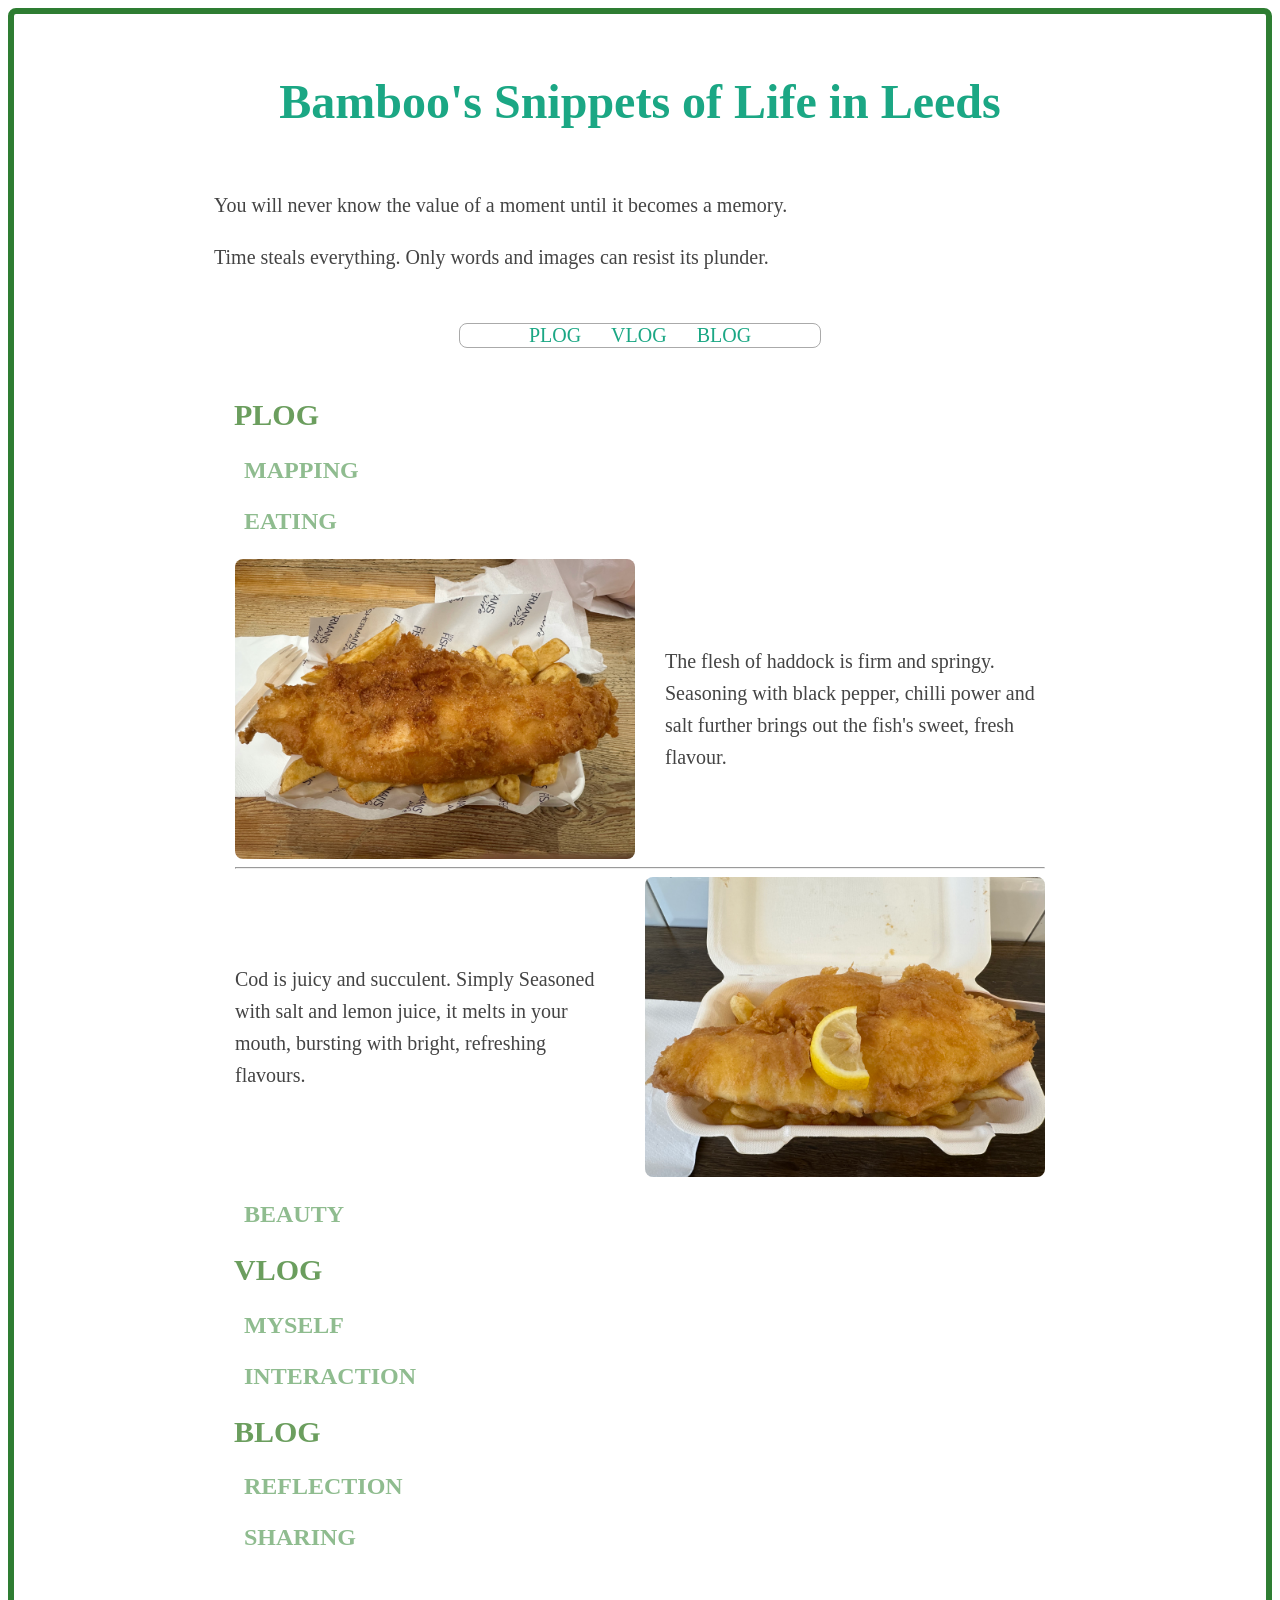
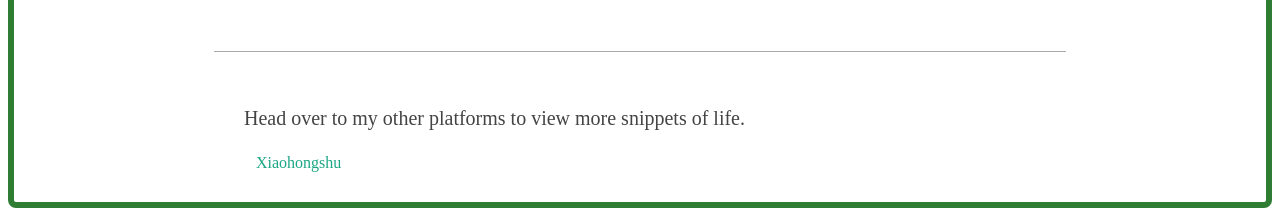
==== index.html @ 2419b6b5 "Add files via upload" ====
<!doctype html>
<html>
<head>
 <title> Bamboo's Snippets of Life </title>
<link href="style.css" rel="stylesheet" type="text/css" />
</head>
<body>
<div class="container">
    <h1>Bamboo's Snippets of Life in Leeds</h1>
     <p class="introduction">You will never know the value of a moment until it becomes a memory.</p>
     <p class="introduction">Time steals everything. Only words and images can resist its plunder.</p>
    <div class="nav">
        <a href="#plog">PLOG</a>
        <a href="#vlog">VLOG</a>
        <a href="#blog">BLOG</a>
    </div>
    <div class="content">
     <h2>PLOG</h2>
      <h3>MAPPING</h3>
      <h3>EATING</h3>
      <div class="plog-list">
       <div class="img-text-box">
        <img src="Haddock and Chips.jpg" alt="">
        <p>The flesh of haddock is firm and springy. Seasoning with black pepper, chilli power and salt further brings out the fish's sweet, fresh flavour.</p>
       </div>
       <hr>
       <div class="img-text-box">
        <img src="Cod and Chips.jpg" alt="">
        <p>Cod is juicy and succulent. Simply Seasoned with salt and lemon juice, it melts in your mouth, bursting with bright, refreshing flavours.</p>
       </div>
      </div>  
     <h3>BEAUTY</h3>
     <h2>VLOG</h2>
     <h3>MYSELF</h3>
     <h3>INTERACTION</h3>
     <h2>BLOG</h2>
     <h3>REFLECTION</h3>
     <h3>SHARING</h3>
    </div>
    <footer>
        <p>Head over to my other platforms to view more snippets of life.</p>
        <a href="https://xhslink.cn/o/ANRfArVE69z " target="_blank">Xiaohongshu</a>
    </footer>
</div>
</body>
</html>
---- style.css ----
.container {
    max-width: 860px;
    margin: 0 auto;
    padding: 0 200px;
    border: 6px solid #2e7d32;
    border-radius: 8px;
}
h1 {
    font-size: 48px;
    color: #1BA784;
    font-weight: bold;
    text-align: center;
    margin: 60px;
}
.nav {
    display: flex;
    gap: 30px;
    max-width: 360px;
    margin: 50px auto;
    border: 1px solid #aaaaaa;
    border-radius: 8px;
    justify-content: center;
}
.nav a {
    text-decoration: none;
    color: #1BA784;
    font-size: 20px;
}
.nav a:hover {
    color: #3d522c;
}
h2 {
    font-size: 30px;
    color: #6b9e5e;
    padding-left: 20px;
}
h3 {
    font-size: 24px;
    color: #8fbc8f;
    padding-left: 30px;
}
p {
    font-size: 20px;
    line-height: 1.6;
    color: #444444;
}
.plog-list {
    max-width: 810px;
    margin: 0 auto;
}
.img-text-box {
    display: flex;
    gap: 30px;
    align-items: center;
}
.img-text-box:nth-of-type(odd) {
    flex-direction: row;
}
.img-text-box:nth-of-type(even) {
    flex-direction: row-reverse;
}
.img-text-box img {
    width: 400px;
    height: 300px;
    object-fit: cover;
    border-radius: 8px;
}
.img-text-box p {
    max-width: 400px;
}
footer {
    margin-top: 100px;
    padding: 30px;
    border-top: 1px solid #aaaaaa;
}
footer a {
    margin: 0 12px;
    color: #1BA784;
    text-decoration: none;
}
footer a:hover {
    color: #3d522c;
}
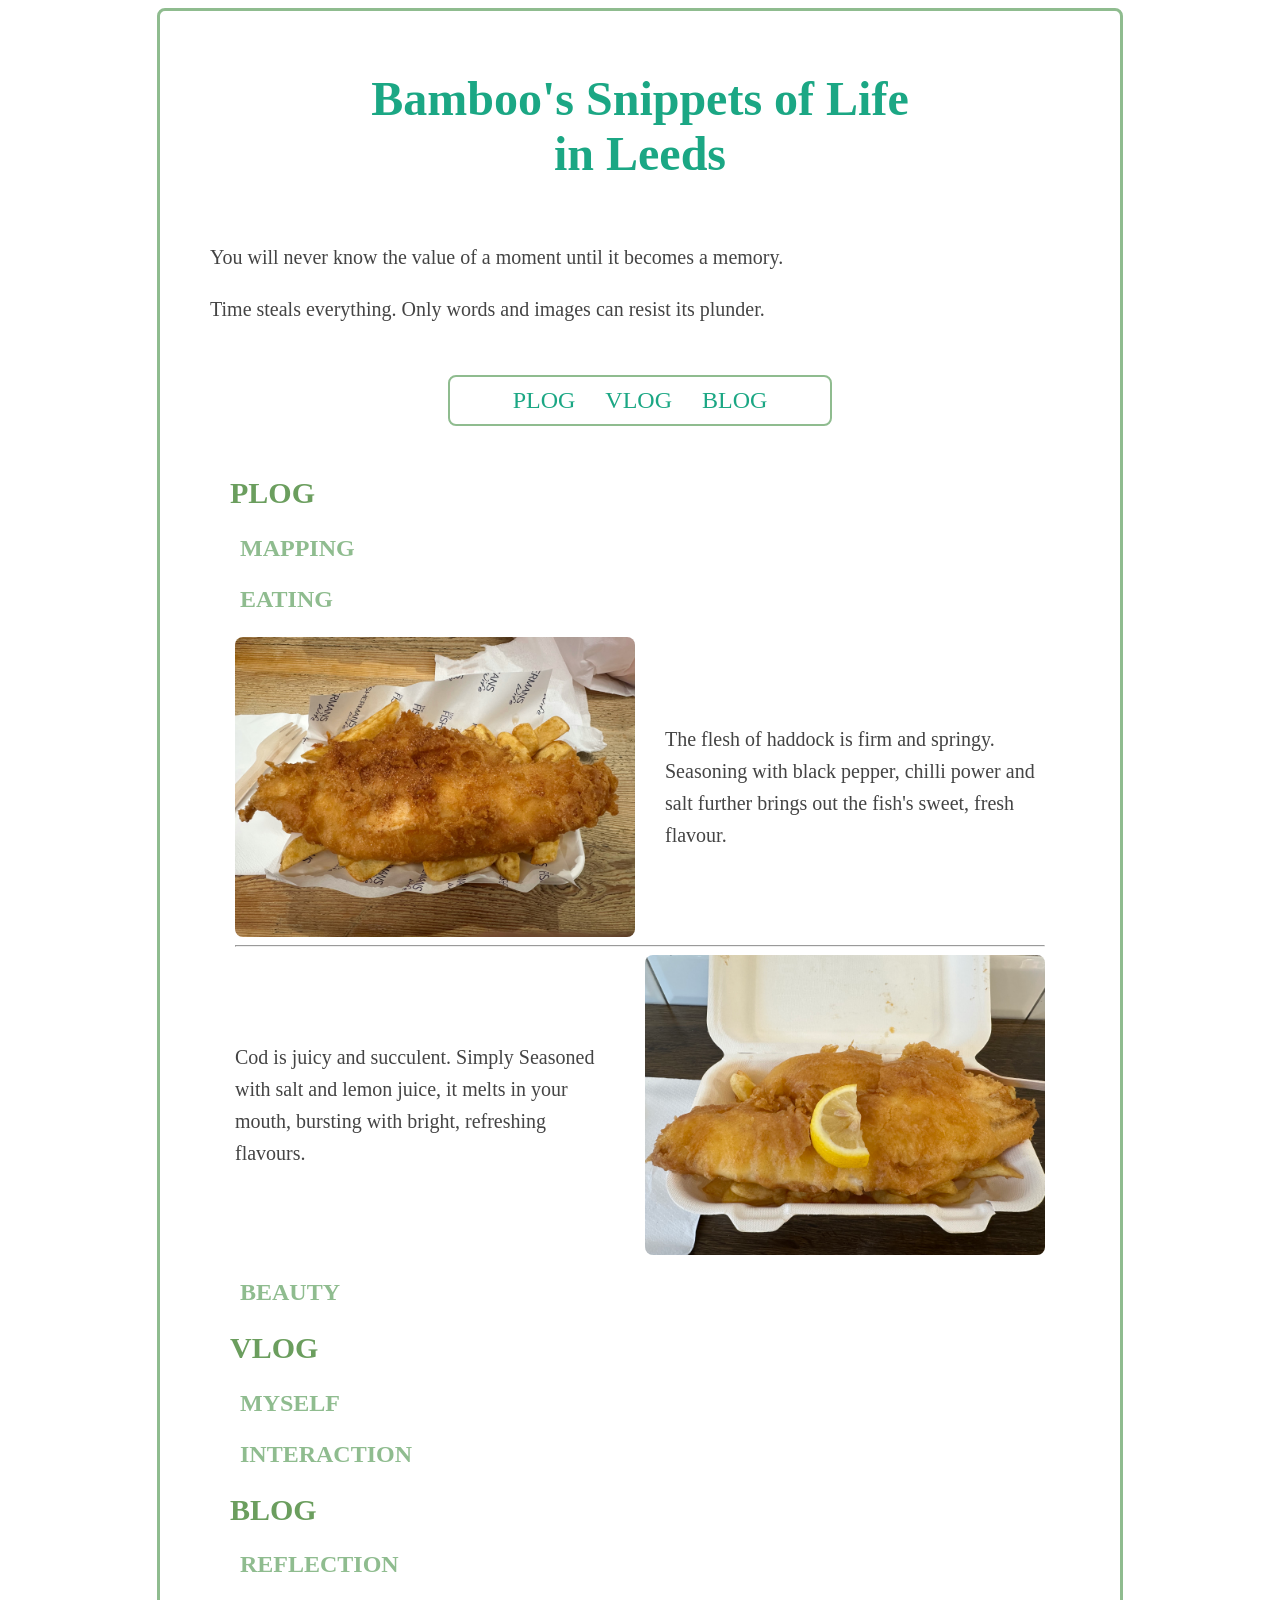
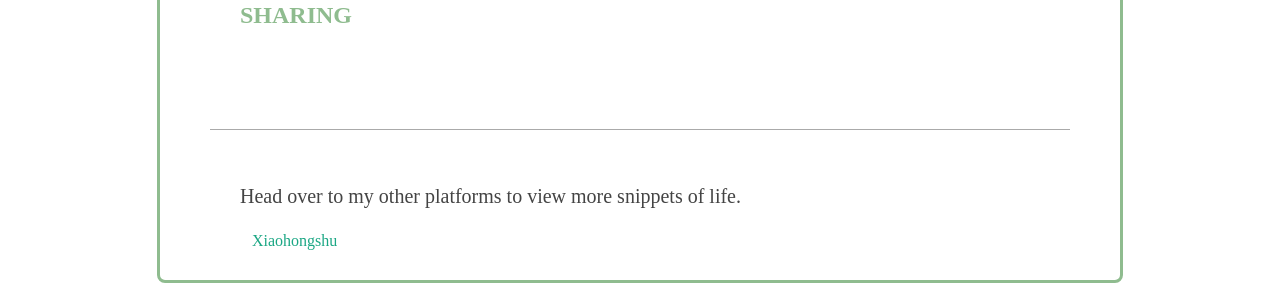
==== commit 5333ec31: "Add files via upload" ====
--- a/index.html
+++ b/index.html
@@ -6,7 +6,8 @@
 </head>
 <body>
 <div class="container">
-    <h1>Bamboo's Snippets of Life in Leeds</h1>
+    <h1>Bamboo's Snippets of Life
+        <br> in Leeds</h1>
      <p class="introduction">You will never know the value of a moment until it becomes a memory.</p>
      <p class="introduction">Time steals everything. Only words and images can resist its plunder.</p>
     <div class="nav">
@@ -15,7 +16,7 @@
         <a href="#blog">BLOG</a>
     </div>
     <div class="content">
-     <h2>PLOG</h2>
+     <h2 id="plog">PLOG</h2>
       <h3>MAPPING</h3>
       <h3>EATING</h3>
       <div class="plog-list">
@@ -30,10 +31,10 @@
        </div>
       </div>  
      <h3>BEAUTY</h3>
-     <h2>VLOG</h2>
+     <h2 id="vlog">VLOG</h2>
      <h3>MYSELF</h3>
      <h3>INTERACTION</h3>
-     <h2>BLOG</h2>
+     <h2 id="blog">BLOG</h2>
      <h3>REFLECTION</h3>
      <h3>SHARING</h3>
     </div>
--- a/style.css
+++ b/style.css
@@ -1,8 +1,8 @@
 .container {
     max-width: 860px;
     margin: 0 auto;
-    padding: 0 200px;
-    border: 6px solid #2e7d32;
+    padding: 0 50px;
+    border: 3px solid #8fbc8f;
     border-radius: 8px;
 }
 h1 {
@@ -17,17 +17,18 @@
     gap: 30px;
     max-width: 360px;
     margin: 50px auto;
-    border: 1px solid #aaaaaa;
+    border: 2px solid #8fbc8f;
     border-radius: 8px;
     justify-content: center;
+    padding: 10px;
 }
 .nav a {
     text-decoration: none;
     color: #1BA784;
-    font-size: 20px;
+    font-size: 24px;
 }
 .nav a:hover {
-    color: #3d522c;
+    color: #2e7d32;
 }
 h2 {
     font-size: 30px;
@@ -79,5 +80,5 @@
     text-decoration: none;
 }
 footer a:hover {
-    color: #3d522c;
+    color: #2e7d32;
 }
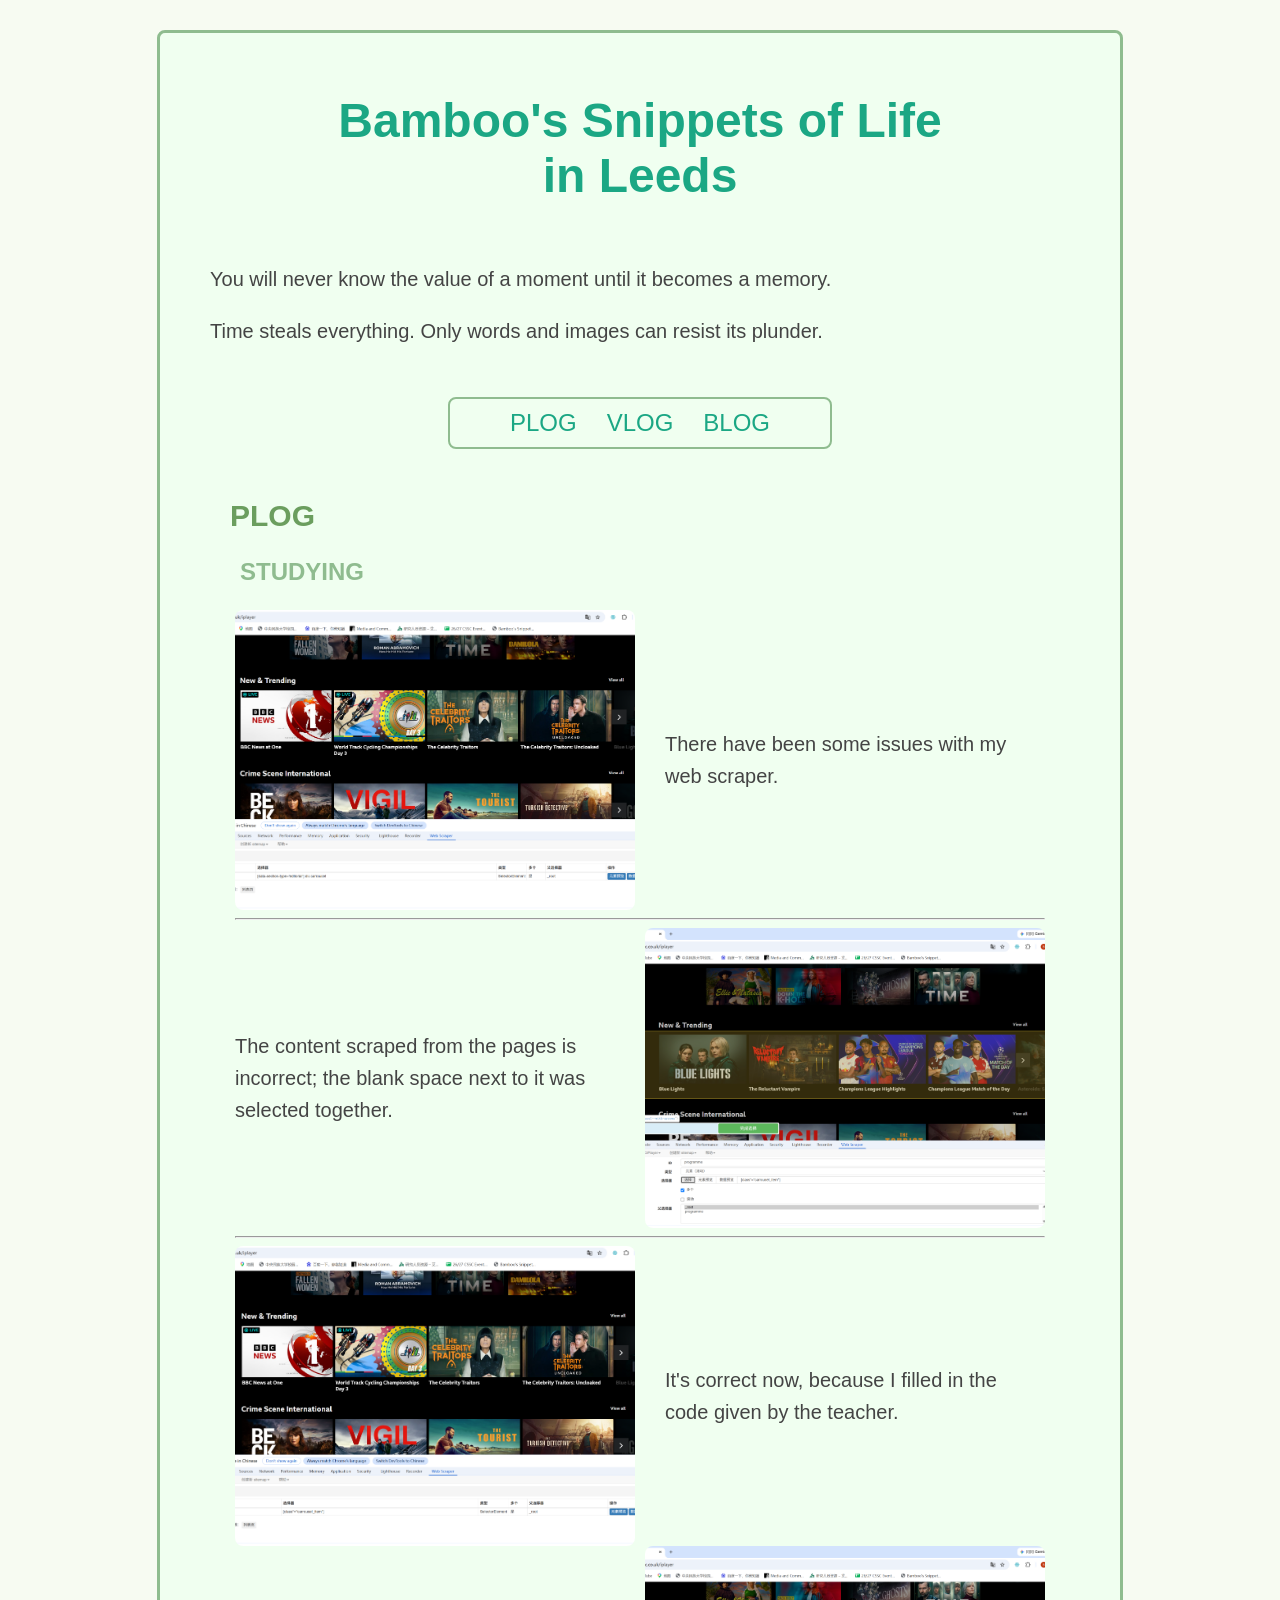
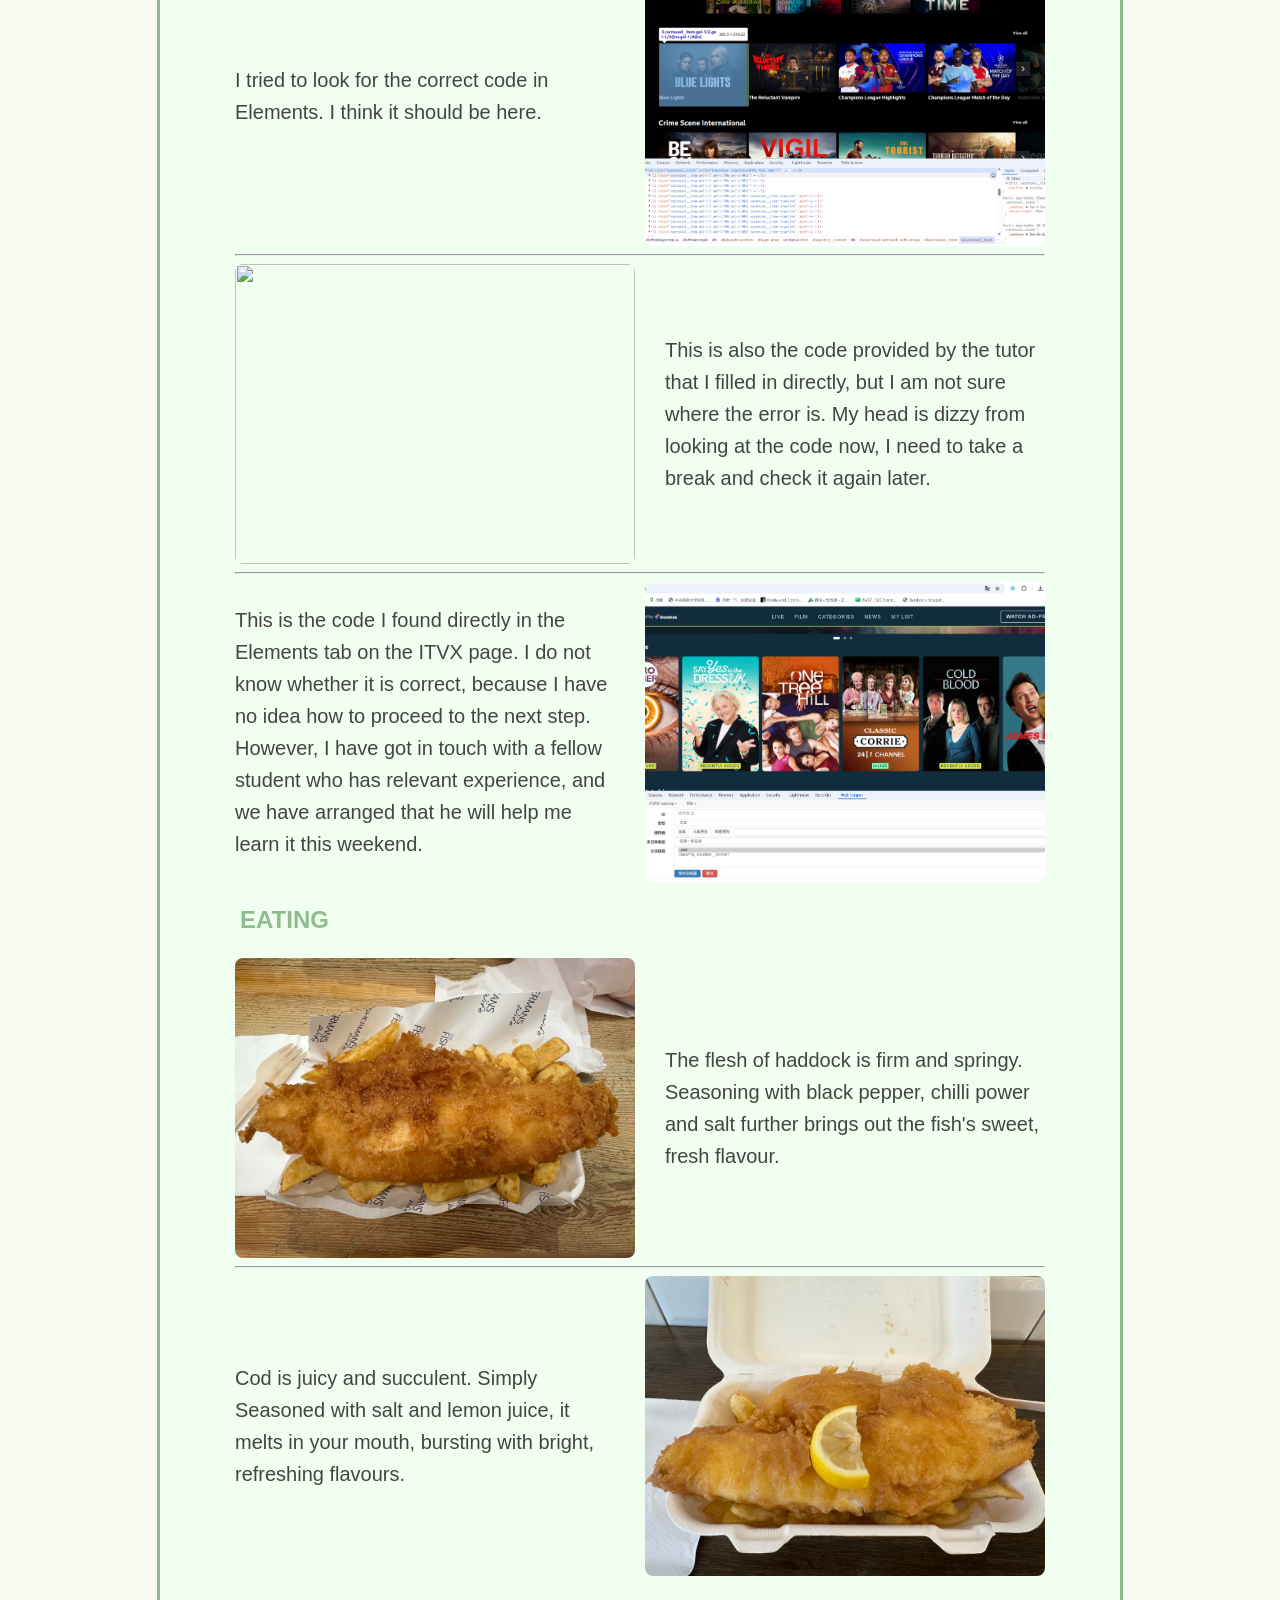
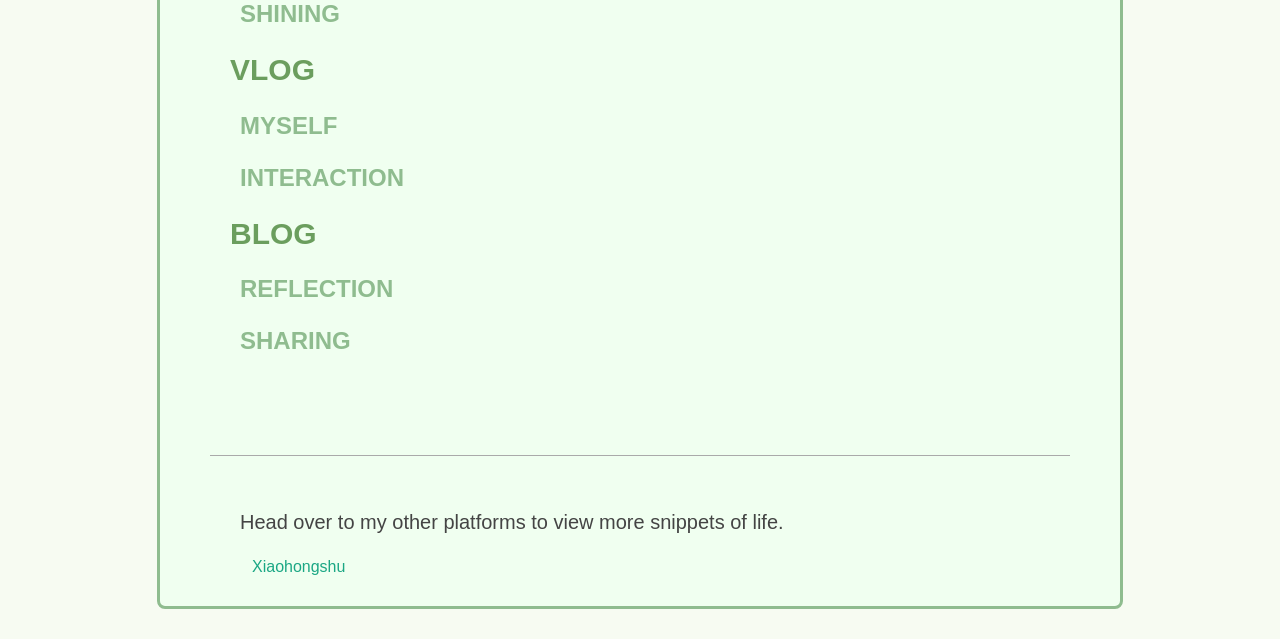
==== commit 8a0a8cae: "Add files via upload" ====
--- a/index.html
+++ b/index.html
@@ -17,7 +17,37 @@
     </div>
     <div class="content">
      <h2 id="plog">PLOG</h2>
-      <h3>MAPPING</h3>
+      <h3>STUDYING</h3>
+      <div class="plog-list">
+       <div class="img-text-box">
+        <img src="screenshot1.png" alt="">
+        <p>There have been some issues with my web scraper.</p>
+       </div>
+       <hr>
+       <div class="img-text-box">
+        <img src="screenshot2.png" alt="">
+        <p>The content scraped from the pages is incorrect; the blank space next to it was selected together.</p>
+       </div>
+       <hr>
+         <div class="img-text-box">
+          <img src="screenshot3.png" alt="">
+          <p>It's correct now, because I filled in the code given by the teacher.</p>
+         </div>
+         <div class="img-text-box">
+          <img src="screenshot4.png" alt="">
+          <p>I tried to look for the correct code in Elements. I think it should be here.</p>
+         </div>
+         <hr>
+         <div class="img-text-box">
+          <img src="screenshot5.png" alt="">
+          <p>This is also the code provided by the tutor that I filled in directly, but I am not sure where the error is. My head is dizzy from looking at the code now, I need to take a break and check it again later.</p>
+         </div>
+         <hr>
+         <div class="img-text-box">
+          <img src="screenshot6.png" alt="">
+          <p>This is the code I found directly in the Elements tab on the ITVX page. I do not know whether it is correct, because I have no idea how to proceed to the next step. However, I have got in touch with a fellow student who has relevant experience, and we have arranged that he will help me learn it this weekend.</p>
+         </div>
+      </div>
       <h3>EATING</h3>
       <div class="plog-list">
        <div class="img-text-box">
@@ -30,7 +60,7 @@
         <p>Cod is juicy and succulent. Simply Seasoned with salt and lemon juice, it melts in your mouth, bursting with bright, refreshing flavours.</p>
        </div>
       </div>  
-     <h3>BEAUTY</h3>
+     <h3>SHINING</h3>
      <h2 id="vlog">VLOG</h2>
      <h3>MYSELF</h3>
      <h3>INTERACTION</h3>
--- a/style.css
+++ b/style.css
@@ -1,9 +1,16 @@
+body {
+    font-family: Arial, sans-serif;
+    background-color: #f7fbf2;
+    margin: 50;
+    padding: 0;
+}
 .container {
     max-width: 860px;
-    margin: 0 auto;
+    margin: 30px auto;
     padding: 0 50px;
     border: 3px solid #8fbc8f;
     border-radius: 8px;
+    background-color: #f0fff0;
 }
 h1 {
     font-size: 48px;
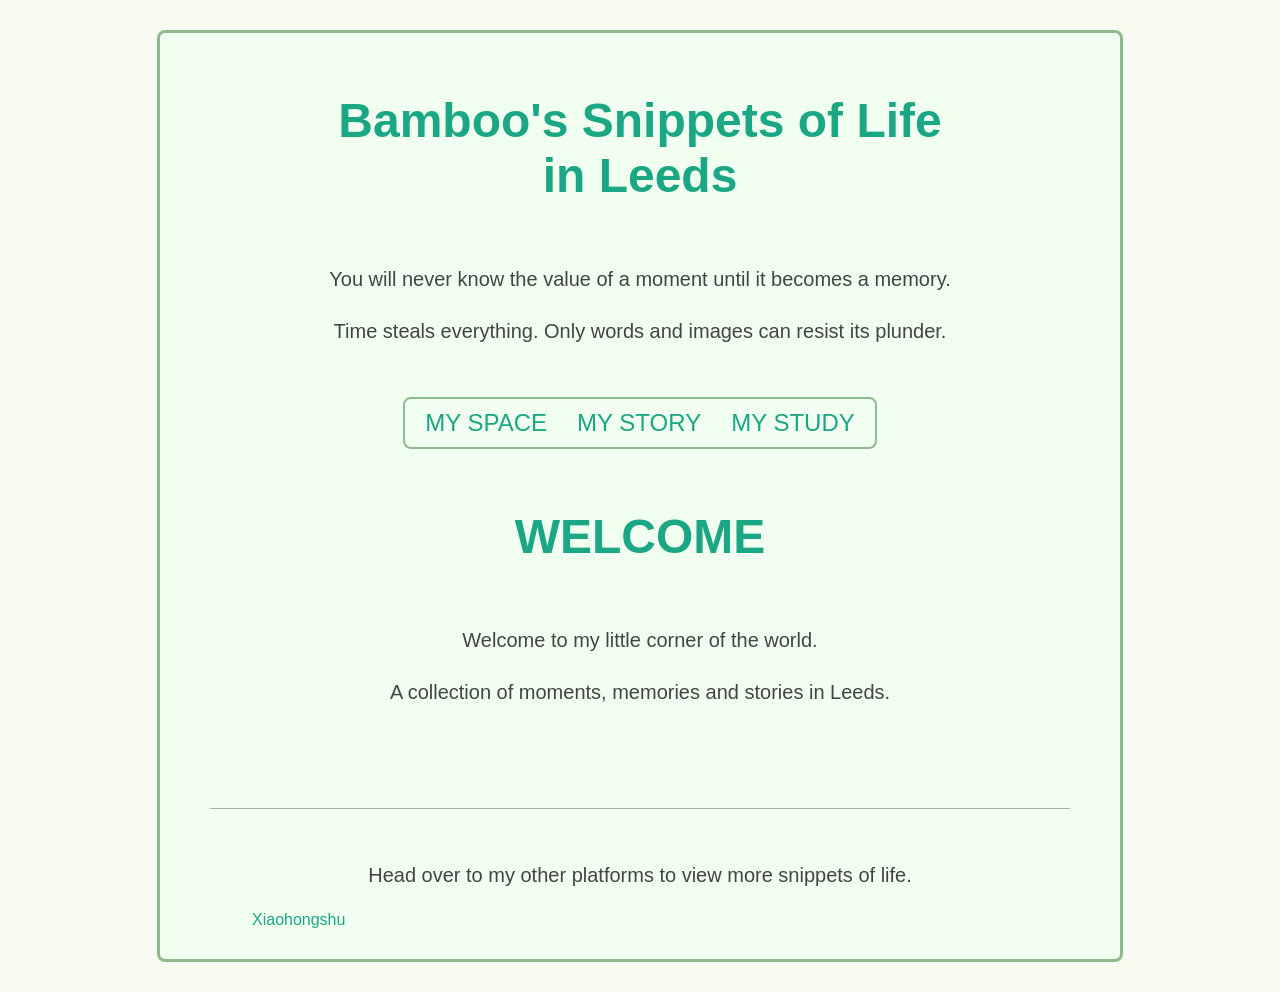
==== commit 0f5d156c: "Add files via upload" ====
--- a/index.html
+++ b/index.html
@@ -1,77 +1,37 @@
 <!doctype html>
-<html>
+<html lang="en">
+
 <head>
+    <meta charset="UTF-8">
+    <meta name="viewport" content="width=device-width, initial-scale=1.0">
+
  <title> Bamboo's Snippets of Life </title>
+
 <link href="style.css" rel="stylesheet" type="text/css" />
 </head>
+
 <body>
-<div class="container">
-    <h1>Bamboo's Snippets of Life
+  <div class="container">
+        <h1>Bamboo's Snippets of Life
         <br> in Leeds</h1>
-     <p class="introduction">You will never know the value of a moment until it becomes a memory.</p>
-     <p class="introduction">Time steals everything. Only words and images can resist its plunder.</p>
-    <div class="nav">
-        <a href="#plog">PLOG</a>
-        <a href="#vlog">VLOG</a>
-        <a href="#blog">BLOG</a>
+            <p class="introduction">You will never know the value of a moment until it becomes a memory.</p>
+            <p class="introduction">Time steals everything. Only words and images can resist its plunder.</p>
+    
+     <div class="nav">
+        <a href="index.html">MY SPACE</a>
+        <a href="my story.html">MY STORY</a>
+        <a href="my study.html">MY STUDY</a>
     </div>
-    <div class="content">
-     <h2 id="plog">PLOG</h2>
-      <h3>STUDYING</h3>
-      <div class="plog-list">
-       <div class="img-text-box">
-        <img src="screenshot1.png" alt="">
-        <p>There have been some issues with my web scraper.</p>
-       </div>
-       <hr>
-       <div class="img-text-box">
-        <img src="screenshot2.png" alt="">
-        <p>The content scraped from the pages is incorrect; the blank space next to it was selected together.</p>
-       </div>
-       <hr>
-         <div class="img-text-box">
-          <img src="screenshot3.png" alt="">
-          <p>It's correct now, because I filled in the code given by the teacher.</p>
-         </div>
-         <div class="img-text-box">
-          <img src="screenshot4.png" alt="">
-          <p>I tried to look for the correct code in Elements. I think it should be here.</p>
-         </div>
-         <hr>
-         <div class="img-text-box">
-          <img src="screenshot5.png" alt="">
-          <p>This is also the code provided by the tutor that I filled in directly, but I am not sure where the error is. My head is dizzy from looking at the code now, I need to take a break and check it again later.</p>
-         </div>
-         <hr>
-         <div class="img-text-box">
-          <img src="screenshot6.png" alt="">
-          <p>This is the code I found directly in the Elements tab on the ITVX page. I do not know whether it is correct, because I have no idea how to proceed to the next step. However, I have got in touch with a fellow student who has relevant experience, and we have arranged that he will help me learn it this weekend.</p>
-         </div>
-      </div>
-      <h3>EATING</h3>
-      <div class="plog-list">
-       <div class="img-text-box">
-        <img src="Haddock and Chips.jpg" alt="">
-        <p>The flesh of haddock is firm and springy. Seasoning with black pepper, chilli power and salt further brings out the fish's sweet, fresh flavour.</p>
-       </div>
-       <hr>
-       <div class="img-text-box">
-        <img src="Cod and Chips.jpg" alt="">
-        <p>Cod is juicy and succulent. Simply Seasoned with salt and lemon juice, it melts in your mouth, bursting with bright, refreshing flavours.</p>
-       </div>
-      </div>  
-     <h3>SHINING</h3>
-     <h2 id="vlog">VLOG</h2>
-     <h3>MYSELF</h3>
-     <h3>INTERACTION</h3>
-     <h2 id="blog">BLOG</h2>
-     <h3>REFLECTION</h3>
-     <h3>SHARING</h3>
+
+    <div class="welcome">
+        <h1>WELCOME</h1>
+        <p>Welcome to my little corner of the world.</p>
+        <p>A collection of moments, memories and stories in Leeds.</p>
     </div>
     <footer>
         <p>Head over to my other platforms to view more snippets of life.</p>
         <a href="https://xhslink.cn/o/ANRfArVE69z " target="_blank">Xiaohongshu</a>
     </footer>
-</div>
+  </div>
 </body>
 </html>
--- a/style.css
+++ b/style.css
@@ -22,12 +22,13 @@
 .nav {
     display: flex;
     gap: 30px;
-    max-width: 360px;
+    max-width: fit-content;
     margin: 50px auto;
     border: 2px solid #8fbc8f;
     border-radius: 8px;
     justify-content: center;
-    padding: 10px;
+    padding: 10px 20px;
+    flex-wrap: wrap;
 }
 .nav a {
     text-decoration: none;
@@ -48,9 +49,108 @@
     padding-left: 30px;
 }
 p {
+    text-align: center;
     font-size: 20px;
     line-height: 1.6;
     color: #444444;
+}
+.sticky-wall {
+    display: flex;
+    flex-wrap: wrap;
+    justify-content: center;
+    align-items: flex-start;
+    gap: 35px;
+
+    max-width: 950px;
+    margin: 50px auto;
+    padding: 55px 40px;
+
+    background: linear-gradient(
+        135deg,
+        #F8F0FF,
+        #FFF0F6,
+        #F0F5FF
+    );
+    border: 2px solid #E8D9F5;
+    border-radius: 25px;
+    box-shadow: 0 8px 25px rgba(177, 145, 200, 0.15);
+}
+.sticky-note {
+    position: relative;
+    width: 200px;
+    min-height: 200px;
+    box-shadow: 3px 7px 15px rgba(120, 100, 150, 0.13);
+    border-radius: 4px;
+    transition: transform 0.3s ease,
+                box-shadow 0.3s ease;
+}
+.sticky-note:hover {
+    transform: translateY(-8px) rotate(0deg);
+    box-shadow: 5px 12px 20px rgba(120, 100, 150, 0.2);
+}
+.sticky-note summary{
+    list-style:none;
+    height:200px;
+    display:flex;
+    flex-direction:column;
+    justify-content:center;
+    align-items:center;
+    font-size:24px;
+    font-weight:bold;
+    color:#806A9B;
+    font-family:Georgia,serif;
+    letter-spacing:2px;
+    cursor:pointer;
+}
+.sticky-note summary::-webkit-details-marker{
+    display:none;
+}
+.sticky-note small{
+    color:#9B88AE;
+    margin-top:15px;
+    font-size:13px;
+    font-weight:normal;
+    font-family:Arial,sans-serif;
+    letter-spacing:0.5px;
+}
+.sticky-note[open]{
+    width:100%;
+    padding:30px;
+    transform:rotate(0deg);
+    z-index:10;
+    box-shadow:5px 5px 12px rgba(0,0,0,0.3);
+}
+.sticky-note[open] summary{
+    height:auto;
+    padding: bottom 20px;
+    font-size:28px;
+}
+.sticky-content{
+    padding:10px;
+}
+.sticky-note:nth-child(1) {
+    background-color: #F9E79F;
+}
+.sticky-note:nth-child(2) {
+    background-color: #BFDFF2;
+}
+.sticky-note:nth-child(3) {
+    background-color: #F5C6D6;
+}
+.sticky-note:nth-child(4) {
+    background-color: #CDE8D1;
+}
+.sticky-note:nth-child(5) {
+    background-color: #FFDDE8;
+}
+.sticky-note:nth-child(6) {
+    background-color: #E8DCFF;
+}
+.sticky-note:nth-child(7) {
+    background-color: #D9EDFF;
+}
+.sticky-note:nth-child(8) {
+    background-color: #FFF0BD;
 }
 .plog-list {
     max-width: 810px;
@@ -70,11 +170,37 @@
 .img-text-box img {
     width: 400px;
     height: 300px;
-    object-fit: cover;
+    object-fit: contain;
     border-radius: 8px;
 }
 .img-text-box p {
     max-width: 400px;
+}
+.sticky-note:nth-child(1) {
+    transform: rotate(-3deg);
+}
+
+.sticky-note:nth-child(2) {
+    transform: rotate(2deg);
+}
+.sticky-note:nth-child(3) {
+    transform: rotate(-1deg);
+}
+
+.sticky-note:nth-child(4) {
+    transform: rotate(3deg);
+}
+.sticky-note:nth-child(5) {
+    transform: rotate(-2deg);
+}
+.sticky-note:nth-child(6) {
+    transform: rotate(1deg);
+}
+.sticky-note:nth-child(7) {
+    transform: rotate(-3deg);
+}
+.sticky-note:nth-child(8) {
+    transform: rotate(2deg);
 }
 footer {
     margin-top: 100px;
